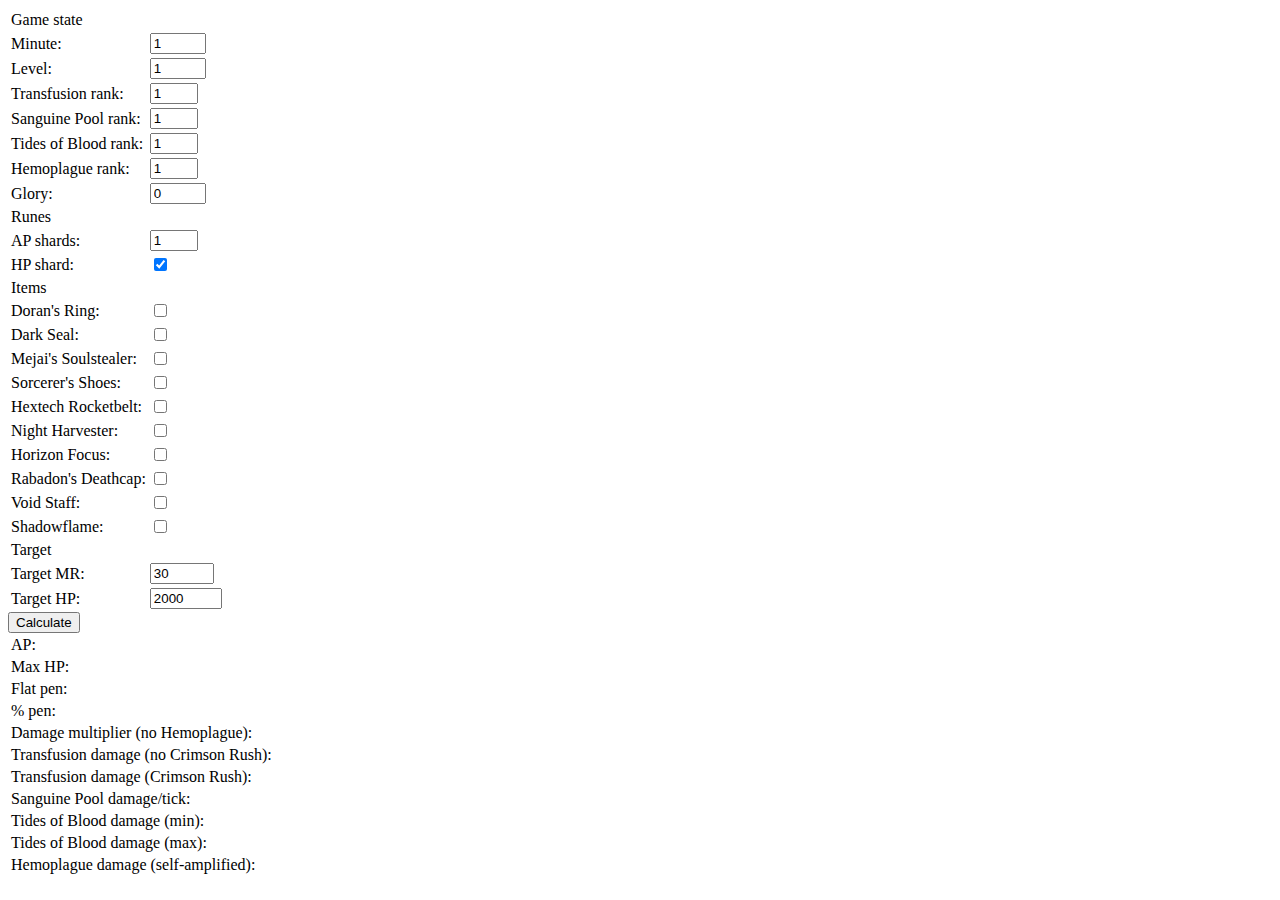
==== index.html @ c168216d "Update and rename vlad.html to index.html" ====
<!DOCTYPE html>
<html lang="en">
    <head>
        <script src="vlad.js"></script>
        <link rel = "stylesheet" type = "text/css" href = "vlad.css"/>
    </head>
    <body>
        <form id = "form"> 
            <table>
                <tr><td>Game state</td></tr>
                <tr>
                    <td>Minute:</td>
                    <td><input id = "minute" type = "number"  min = "0" max = "59" value = "1"></td>
                </tr>
                <tr>
                    <td>Level:</td>
                    <td><input id = "level" type = "number"  min = "1" max = "18" value = "1"></td>
                </tr>
                <tr>
                    <td>Transfusion rank:</td>
                    <td><input id = "rank_transfusion" type = "number"  min = "1" max = "5" value = "1"></td>
                </tr>
                <tr>
                    <td>Sanguine Pool rank:</td>
                    <td><input id = "rank_sanguine_pool" type = "number"  min = "1" max = "5" value = "1"></td>
                </tr>
                <tr>
                    <td>Tides of Blood rank:</td>
                    <td><input id = "rank_tides_of_blood" type = "number"  min = "1" max = "5" value = "1"></td>
                </tr>
                <tr>
                    <td>Hemoplague rank:</td>
                    <td><input id = "rank_hemoplague" type = "number"  min = "1" max = "3" value = "1"></td>
                </tr>
                <tr>
                    <td>Glory:</td>
                    <td><input id = "glory" type = "number"  min = "0" max = "25" value = "0"></td>
                </tr>

                <tr><td>Runes</td></tr>
                <tr>
                    <td>AP shards:</td>
                    <td><input id = "ap_shards" type = "number"  min = "0" max = "2" value = "1"></td>
                </tr>
                <tr>
                    <td>HP shard:</td>
                    <td><input id = "hp_shard" type = "checkbox" checked = "checked"></td>
                </tr>

                <tr><td>Items</td></tr>
                <tr>
                    <td>Doran's Ring:</td>
                    <td><input id = "dorans_ring" type = "checkbox"></td>
                </tr>
                <tr>
                    <td>Dark Seal:</td>
                    <td><input id = "dark_seal" type = "checkbox"></td>
                </tr>
                <tr>
                    <td>Mejai's Soulstealer:</td>
                    <td><input id = "mejais_soulstealer" type = "checkbox"></td>
                </tr>
                <tr>
                    <td>Sorcerer's Shoes:</td>
                    <td><input id = "sorcerers_shoes" type = "checkbox"></td>
                </tr>
                <tr>
                    <td>Hextech Rocketbelt:</td>
                    <td><input id = "hextech_rocketbelt" type = "checkbox"></td>
                </tr>
                <tr>
                    <td>Night Harvester:</td>
                    <td><input id = "night_harvester" type = "checkbox"></td>
                </tr>
                <tr>
                    <td>Horizon Focus:</td>
                    <td><input id = "horizon_focus" type = "checkbox"></td>
                </tr>
                <tr>
                    <td>Rabadon's Deathcap:</td>
                    <td><input id = "rabadons_deathcap" type = "checkbox"></td>
                </tr>
                <tr>
                    <td>Void Staff:</td>
                    <td><input id = "void_staff" type = "checkbox"></td>
                </tr>
                <tr>
                    <td>Shadowflame:</td>
                    <td><input id = "shadowflame" type = "checkbox"></td>
                </tr>

                <tr><td>Target</td></tr>
                <tr>
                    <td>Target MR:</td>
                    <td><input id = "target_mr" type = "number"  min = "0" max = "999" value = "30"></td>
                </tr>
                <tr>
                    <td>Target HP:</td>
                    <td><input id = "target_hp" type = "number"  min = "1" max = "9999" value = "2000"></td>
                </tr>
            </table>
        </form>

        <button onclick = "compute_damage()">Calculate</button>

        <table>
            <tr>
                <td>AP:</td>
                <td id = "result_ap"></td>
            </tr>
            <tr>
                <td>Max HP:</td>
                <td id = "result_hp"></td>
            </tr>
            <tr>
                <td>Flat pen:</td>
                <td id = "result_flat_pen"></td>
            </tr>
            <tr>
                <td>% pen:</td>
                <td id = "result_percent_pen"></td>
            </tr>

            <tr>
                <td>Damage multiplier (no Hemoplague):</td>
                <td id = "result_damage_multiplier"></td>
            </tr>
            <tr>
                <td>Transfusion damage (no Crimson Rush):</td>
                <td id = "result_damage_transfusion"></td>
            </tr>
            <tr>
                <td>Transfusion damage (Crimson Rush):</td>
                <td id = "result_damage_transfusion_crimson_rush"></td>
            </tr>
            <tr>
                <td>Sanguine Pool damage/tick:</td>
                <td id = "result_damage_sanguine_pool"></td>
            </tr>
            <tr>
                <td>Tides of Blood damage (min):</td>
                <td id = "result_damage_tides_of_blood_min"></td>
            </tr>
            <tr>
                <td>Tides of Blood damage (max):</td>
                <td id = "result_damage_tides_of_blood_max"></td>
            </tr>
            <tr>
                <td>Hemoplague damage (self-amplified):</td>
                <td id = "result_damage_hemoplague"></td>
            </tr>
        </table>
    </body>
</html>
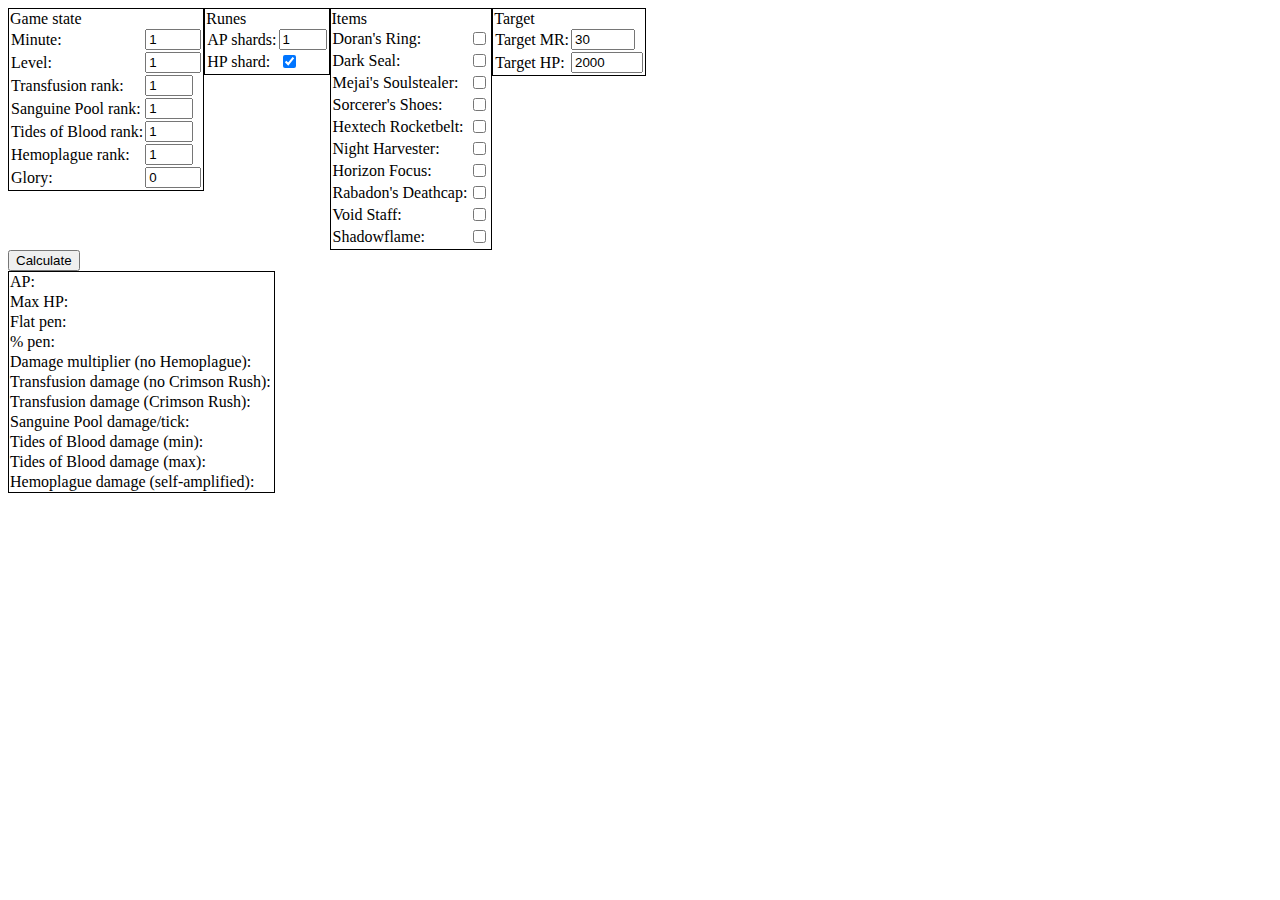
==== commit 6367f2db: "Add files via upload" ====
--- a/index.html
+++ b/index.html
@@ -5,105 +5,122 @@
         <link rel = "stylesheet" type = "text/css" href = "vlad.css"/>
     </head>
     <body>
-        <form id = "form"> 
-            <table>
-                <tr><td>Game state</td></tr>
-                <tr>
-                    <td>Minute:</td>
-                    <td><input id = "minute" type = "number"  min = "0" max = "59" value = "1"></td>
-                </tr>
-                <tr>
-                    <td>Level:</td>
-                    <td><input id = "level" type = "number"  min = "1" max = "18" value = "1"></td>
-                </tr>
-                <tr>
-                    <td>Transfusion rank:</td>
-                    <td><input id = "rank_transfusion" type = "number"  min = "1" max = "5" value = "1"></td>
-                </tr>
-                <tr>
-                    <td>Sanguine Pool rank:</td>
-                    <td><input id = "rank_sanguine_pool" type = "number"  min = "1" max = "5" value = "1"></td>
-                </tr>
-                <tr>
-                    <td>Tides of Blood rank:</td>
-                    <td><input id = "rank_tides_of_blood" type = "number"  min = "1" max = "5" value = "1"></td>
-                </tr>
-                <tr>
-                    <td>Hemoplague rank:</td>
-                    <td><input id = "rank_hemoplague" type = "number"  min = "1" max = "3" value = "1"></td>
-                </tr>
-                <tr>
-                    <td>Glory:</td>
-                    <td><input id = "glory" type = "number"  min = "0" max = "25" value = "0"></td>
-                </tr>
-
-                <tr><td>Runes</td></tr>
-                <tr>
-                    <td>AP shards:</td>
-                    <td><input id = "ap_shards" type = "number"  min = "0" max = "2" value = "1"></td>
-                </tr>
-                <tr>
-                    <td>HP shard:</td>
-                    <td><input id = "hp_shard" type = "checkbox" checked = "checked"></td>
-                </tr>
-
-                <tr><td>Items</td></tr>
-                <tr>
-                    <td>Doran's Ring:</td>
-                    <td><input id = "dorans_ring" type = "checkbox"></td>
-                </tr>
-                <tr>
-                    <td>Dark Seal:</td>
-                    <td><input id = "dark_seal" type = "checkbox"></td>
-                </tr>
-                <tr>
-                    <td>Mejai's Soulstealer:</td>
-                    <td><input id = "mejais_soulstealer" type = "checkbox"></td>
-                </tr>
-                <tr>
-                    <td>Sorcerer's Shoes:</td>
-                    <td><input id = "sorcerers_shoes" type = "checkbox"></td>
-                </tr>
-                <tr>
-                    <td>Hextech Rocketbelt:</td>
-                    <td><input id = "hextech_rocketbelt" type = "checkbox"></td>
-                </tr>
-                <tr>
-                    <td>Night Harvester:</td>
-                    <td><input id = "night_harvester" type = "checkbox"></td>
-                </tr>
-                <tr>
-                    <td>Horizon Focus:</td>
-                    <td><input id = "horizon_focus" type = "checkbox"></td>
-                </tr>
-                <tr>
-                    <td>Rabadon's Deathcap:</td>
-                    <td><input id = "rabadons_deathcap" type = "checkbox"></td>
-                </tr>
-                <tr>
-                    <td>Void Staff:</td>
-                    <td><input id = "void_staff" type = "checkbox"></td>
-                </tr>
-                <tr>
-                    <td>Shadowflame:</td>
-                    <td><input id = "shadowflame" type = "checkbox"></td>
-                </tr>
-
-                <tr><td>Target</td></tr>
-                <tr>
-                    <td>Target MR:</td>
-                    <td><input id = "target_mr" type = "number"  min = "0" max = "999" value = "30"></td>
-                </tr>
-                <tr>
-                    <td>Target HP:</td>
-                    <td><input id = "target_hp" type = "number"  min = "1" max = "9999" value = "2000"></td>
-                </tr>
+        <table>
+        <tr>
+        <form id = "form">
+            <table id = "table_input">
+                <td class = "panel">
+                    <table>
+                        <tr>Game state</tr>
+                        <tr>
+                            <td>Minute:</td>
+                            <td><input id = "minute" type = "number"  min = "0" max = "59" value = "1"></td>
+                        </tr>
+                        <tr>
+                            <td>Level:</td>
+                            <td><input id = "level" type = "number"  min = "1" max = "18" value = "1"></td>
+                        </tr>
+                        <tr>
+                            <td>Transfusion rank:</td>
+                            <td><input id = "rank_transfusion" type = "number"  min = "1" max = "5" value = "1"></td>
+                        </tr>
+                        <tr>
+                            <td>Sanguine Pool rank:</td>
+                            <td><input id = "rank_sanguine_pool" type = "number"  min = "1" max = "5" value = "1"></td>
+                        </tr>
+                        <tr>
+                            <td>Tides of Blood rank:</td>
+                            <td><input id = "rank_tides_of_blood" type = "number"  min = "1" max = "5" value = "1"></td>
+                        </tr>
+                        <tr>
+                            <td>Hemoplague rank:</td>
+                            <td><input id = "rank_hemoplague" type = "number"  min = "1" max = "3" value = "1"></td>
+                        </tr>
+                        <tr>
+                            <td>Glory:</td>
+                            <td><input id = "glory" type = "number"  min = "0" max = "25" value = "0"></td>
+                        </tr>
+                    </table>
+                </td>
+                <td class = "panel">
+                    <table>
+                        <tr>Runes</tr>
+                        <tr>
+                            <td>AP shards:</td>
+                            <td><input id = "ap_shards" type = "number"  min = "0" max = "2" value = "1"></td>
+                        </tr>
+                        <tr>
+                            <td>HP shard:</td>
+                            <td><input id = "hp_shard" type = "checkbox" checked = "checked"></td>
+                        </tr>
+                    </table>
+                </td>
+                <td class = "panel">        
+                    <table>
+                        <tr>Items</tr>
+                        <tr>
+                            <td>Doran's Ring:</td>
+                            <td><input id = "dorans_ring" type = "checkbox"></td>
+                        </tr>
+                        <tr>
+                            <td>Dark Seal:</td>
+                            <td><input id = "dark_seal" type = "checkbox"></td>
+                        </tr>
+                        <tr>
+                            <td>Mejai's Soulstealer:</td>
+                            <td><input id = "mejais_soulstealer" type = "checkbox"></td>
+                        </tr>
+                        <tr>
+                            <td>Sorcerer's Shoes:</td>
+                            <td><input id = "sorcerers_shoes" type = "checkbox"></td>
+                        </tr>
+                        <tr>
+                            <td>Hextech Rocketbelt:</td>
+                            <td><input id = "hextech_rocketbelt" type = "checkbox"></td>
+                        </tr>
+                        <tr>
+                            <td>Night Harvester:</td>
+                            <td><input id = "night_harvester" type = "checkbox"></td>
+                        </tr>
+                        <tr>
+                            <td>Horizon Focus:</td>
+                            <td><input id = "horizon_focus" type = "checkbox"></td>
+                        </tr>
+                        <tr>
+                            <td>Rabadon's Deathcap:</td>
+                            <td><input id = "rabadons_deathcap" type = "checkbox"></td>
+                        </tr>
+                        <tr>
+                            <td>Void Staff:</td>
+                            <td><input id = "void_staff" type = "checkbox"></td>
+                        </tr>
+                        <tr>
+                            <td>Shadowflame:</td>
+                            <td><input id = "shadowflame" type = "checkbox"></td>
+                        </tr>
+                    </table>
+                </td>
+                <td class = "panel">
+                    <table>
+                        <tr>Target</tr>
+                        <tr>
+                            <td>Target MR:</td>
+                            <td><input id = "target_mr" type = "number"  min = "0" max = "999" value = "30"></td>
+                        </tr>
+                        <tr>
+                            <td>Target HP:</td>
+                            <td><input id = "target_hp" type = "number"  min = "1" max = "9999" value = "2000"></td>
+                        </tr>
+                    </table>
+                </td>
             </table>
         </form>
-
-        <button onclick = "compute_damage()">Calculate</button>
-
-        <table>
+    </tr>
+    <tr>
+        </td><button onclick = "compute_damage()">Calculate</button>
+    </tr>
+    <tr>
+        <table id = "table_output">
             <tr>
                 <td>AP:</td>
                 <td id = "result_ap"></td>
@@ -150,5 +167,7 @@
                 <td id = "result_damage_hemoplague"></td>
             </tr>
         </table>
+    </tr>
+        </table>
     </body>
-</html>
+</html>--- a/vlad.css
+++ b/vlad.css
@@ -0,0 +1,17 @@
+table
+{
+    border-collapse: collapse;
+}
+
+.panel
+{
+    display: inline-block;
+vertical-align: top;
+border: 1px solid;
+align-self: top;
+}
+
+#table_output
+{
+border: 1px solid;
+}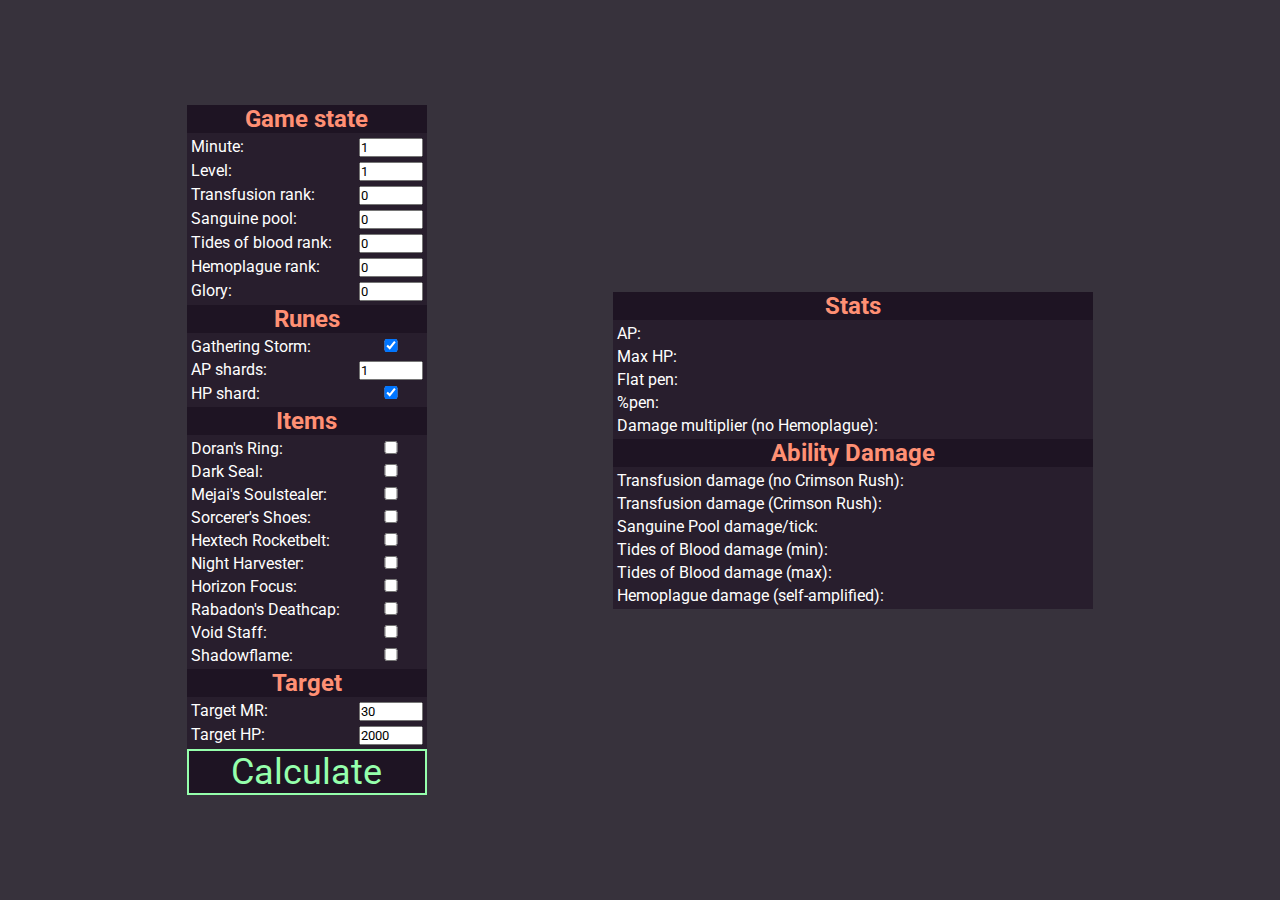
==== commit 94897c86: "Add files via upload" ====
--- a/index.html
+++ b/index.html
@@ -1,173 +1,121 @@
 <!DOCTYPE html>
 <html lang="en">
-    <head>
-        <script src="vlad.js"></script>
-        <link rel = "stylesheet" type = "text/css" href = "vlad.css"/>
-    </head>
-    <body>
-        <table>
-        <tr>
-        <form id = "form">
-            <table id = "table_input">
-                <td class = "panel">
-                    <table>
-                        <tr>Game state</tr>
-                        <tr>
-                            <td>Minute:</td>
-                            <td><input id = "minute" type = "number"  min = "0" max = "59" value = "1"></td>
-                        </tr>
-                        <tr>
-                            <td>Level:</td>
-                            <td><input id = "level" type = "number"  min = "1" max = "18" value = "1"></td>
-                        </tr>
-                        <tr>
-                            <td>Transfusion rank:</td>
-                            <td><input id = "rank_transfusion" type = "number"  min = "1" max = "5" value = "1"></td>
-                        </tr>
-                        <tr>
-                            <td>Sanguine Pool rank:</td>
-                            <td><input id = "rank_sanguine_pool" type = "number"  min = "1" max = "5" value = "1"></td>
-                        </tr>
-                        <tr>
-                            <td>Tides of Blood rank:</td>
-                            <td><input id = "rank_tides_of_blood" type = "number"  min = "1" max = "5" value = "1"></td>
-                        </tr>
-                        <tr>
-                            <td>Hemoplague rank:</td>
-                            <td><input id = "rank_hemoplague" type = "number"  min = "1" max = "3" value = "1"></td>
-                        </tr>
-                        <tr>
-                            <td>Glory:</td>
-                            <td><input id = "glory" type = "number"  min = "0" max = "25" value = "0"></td>
-                        </tr>
-                    </table>
-                </td>
-                <td class = "panel">
-                    <table>
-                        <tr>Runes</tr>
-                        <tr>
-                            <td>AP shards:</td>
-                            <td><input id = "ap_shards" type = "number"  min = "0" max = "2" value = "1"></td>
-                        </tr>
-                        <tr>
-                            <td>HP shard:</td>
-                            <td><input id = "hp_shard" type = "checkbox" checked = "checked"></td>
-                        </tr>
-                    </table>
-                </td>
-                <td class = "panel">        
-                    <table>
-                        <tr>Items</tr>
-                        <tr>
-                            <td>Doran's Ring:</td>
-                            <td><input id = "dorans_ring" type = "checkbox"></td>
-                        </tr>
-                        <tr>
-                            <td>Dark Seal:</td>
-                            <td><input id = "dark_seal" type = "checkbox"></td>
-                        </tr>
-                        <tr>
-                            <td>Mejai's Soulstealer:</td>
-                            <td><input id = "mejais_soulstealer" type = "checkbox"></td>
-                        </tr>
-                        <tr>
-                            <td>Sorcerer's Shoes:</td>
-                            <td><input id = "sorcerers_shoes" type = "checkbox"></td>
-                        </tr>
-                        <tr>
-                            <td>Hextech Rocketbelt:</td>
-                            <td><input id = "hextech_rocketbelt" type = "checkbox"></td>
-                        </tr>
-                        <tr>
-                            <td>Night Harvester:</td>
-                            <td><input id = "night_harvester" type = "checkbox"></td>
-                        </tr>
-                        <tr>
-                            <td>Horizon Focus:</td>
-                            <td><input id = "horizon_focus" type = "checkbox"></td>
-                        </tr>
-                        <tr>
-                            <td>Rabadon's Deathcap:</td>
-                            <td><input id = "rabadons_deathcap" type = "checkbox"></td>
-                        </tr>
-                        <tr>
-                            <td>Void Staff:</td>
-                            <td><input id = "void_staff" type = "checkbox"></td>
-                        </tr>
-                        <tr>
-                            <td>Shadowflame:</td>
-                            <td><input id = "shadowflame" type = "checkbox"></td>
-                        </tr>
-                    </table>
-                </td>
-                <td class = "panel">
-                    <table>
-                        <tr>Target</tr>
-                        <tr>
-                            <td>Target MR:</td>
-                            <td><input id = "target_mr" type = "number"  min = "0" max = "999" value = "30"></td>
-                        </tr>
-                        <tr>
-                            <td>Target HP:</td>
-                            <td><input id = "target_hp" type = "number"  min = "1" max = "9999" value = "2000"></td>
-                        </tr>
-                    </table>
-                </td>
-            </table>
-        </form>
-    </tr>
-    <tr>
-        </td><button onclick = "compute_damage()">Calculate</button>
-    </tr>
-    <tr>
-        <table id = "table_output">
-            <tr>
-                <td>AP:</td>
-                <td id = "result_ap"></td>
-            </tr>
-            <tr>
-                <td>Max HP:</td>
-                <td id = "result_hp"></td>
-            </tr>
-            <tr>
-                <td>Flat pen:</td>
-                <td id = "result_flat_pen"></td>
-            </tr>
-            <tr>
-                <td>% pen:</td>
-                <td id = "result_percent_pen"></td>
-            </tr>
 
-            <tr>
-                <td>Damage multiplier (no Hemoplague):</td>
-                <td id = "result_damage_multiplier"></td>
-            </tr>
-            <tr>
-                <td>Transfusion damage (no Crimson Rush):</td>
-                <td id = "result_damage_transfusion"></td>
-            </tr>
-            <tr>
-                <td>Transfusion damage (Crimson Rush):</td>
-                <td id = "result_damage_transfusion_crimson_rush"></td>
-            </tr>
-            <tr>
-                <td>Sanguine Pool damage/tick:</td>
-                <td id = "result_damage_sanguine_pool"></td>
-            </tr>
-            <tr>
-                <td>Tides of Blood damage (min):</td>
-                <td id = "result_damage_tides_of_blood_min"></td>
-            </tr>
-            <tr>
-                <td>Tides of Blood damage (max):</td>
-                <td id = "result_damage_tides_of_blood_max"></td>
-            </tr>
-            <tr>
-                <td>Hemoplague damage (self-amplified):</td>
-                <td id = "result_damage_hemoplague"></td>
-            </tr>
-        </table>
-    </tr>
-        </table>
-    </body>
+<head>
+	<meta charset = "UTF-8">
+	<meta name = "viewport" content = "width=device-width, initial-scale=1"/>
+	<title>vlad-calc</title>
+	<link rel = "stylesheet" type = "text/css" href = "vlad.css"/>
+	<script src = "vlad.js"></script>
+</head>
+
+<body>
+	<div class = "input_wrapper">
+		<form name = "form_input" onsubmit = "return compute_damage()">
+			<div class = "input_section">
+				<h2>Game state</h2>
+				<div class = "input_box">
+					<label>Minute:<input id = "minute" type = "number" min = "0" max = "59" value = "1" required></input></label>
+				</div>
+				<div class = "input_box">
+					<label>Level:<input id = "level" type = "number" min = "1" max = "18" value = "1" required></input></label>
+				</div>
+				<div class = "input_box">
+					<label>Transfusion rank:<input id = "rank_transfusion" type = "number" min = "0" max = "5" value = "0" required></input></label>
+				</div>
+				<div class = "input_box">
+					<label>Sanguine pool:<input id = "rank_sanguine_pool" type = "number" min = "0" max = "5" value = "0" required></input></label>
+				</div>
+				<div class = "input_box">
+					<label>Tides of blood rank:<input id = "rank_tides_of_blood" type = "number" min = "0" max = "5" value = "0" required></input></label>
+				</div>
+				<div class = "input_box">
+					<label>Hemoplague rank:<input id = "rank_hemoplague" type = "number" min = "0" max = "3" value = "0" required></input></label>
+				</div>
+				<div class = "input_box">
+					<label>Glory:<input id = "glory" type = "number" min = "0" max = "25" value = "0" required></input></label>
+				</div>
+			</div>
+
+			<div class = "input_section">
+				<h2>Runes</h2>
+				<div class = "input_box">
+					<label>Gathering Storm:<input id = "gathering_storm" type = "checkbox" checked = "checked"></input></label>
+				</div>
+				<div class = "input_box">
+					<label>AP shards:<input id = "ap_shards" type = "number" min = "0" max = "2" value = "1" required></input></label>
+				</div>
+				<div class = "input_box">
+					<label>HP shard:<input id = "hp_shard" type = "checkbox" checked = "checked"></input></label>
+				</div>
+			</div>
+
+			<div class = "input_section">
+				<h2>Items</h2>
+				<div class = "input_box">
+					<label>Doran's Ring:<input id = "dorans_ring" type = "checkbox"></input></label>
+				</div>
+				<div class = "input_box">
+					<label>Dark Seal:<input id = "dark_seal" type = "checkbox"></input></label>
+				</div>
+				<div class = "input_box">
+					<label>Mejai's Soulstealer:<input id = "mejais_soulstealer" type = "checkbox"></input></label>
+				</div>
+				<div class = "input_box">
+					<label>Sorcerer's Shoes:<input id = "sorcerers_shoes" type = "checkbox"></input></label>
+				</div>
+				<div class = "input_box">
+					<label>Hextech Rocketbelt:<input id = "hextech_rocketbelt" type = "checkbox"></input></label>
+				</div>
+				<div class = "input_box">
+					<label>Night Harvester:<input id = "night_harvester" type = "checkbox"></input></label>
+				</div>
+				<div class = "input_box">
+					<label>Horizon Focus:<input id = "horizon_focus" type = "checkbox"></input></label>
+				</div>
+				<div class = "input_box">
+					<label>Rabadon's Deathcap:<input id = "rabadons_deathcap" type = "checkbox"></input></label>
+				</div>
+				<div class = "input_box">
+					<label>Void Staff:<input id = "void_staff" type = "checkbox"></input></label>
+				</div>
+				<div class = "input_box">
+					<label>Shadowflame:<input id = "shadowflame" type = "checkbox"></input></label>
+				</div>
+			</div>
+
+			<div class = "input_section">
+				<h2>Target</h2>
+				<div class = "input_box">
+					<label>Target MR:<input id = "target_mr" type = "number" min = "0" max = "999" value = "30" required></input></label>
+				</div>
+				<div class = "input_box">
+					<label>Target HP:<input id = "target_hp" type = "number" min = "1" max = "9999" value = "2000" required></input></label>
+				</div>
+			</div>
+
+			<button type = "submit" class = "button_submit">Calculate</button>
+		</form>
+	</div>
+
+	<div class = "output_wrapper">
+		<h2>Stats</h2>
+		<div class = "output_section">
+			<p>AP:<span id= "result_ap"></span></p>
+			<p>Max HP:<span id= "result_hp"></span></p>
+			<p>Flat pen:<span id= "result_flat_pen"></span></p>
+			<p>%pen:<span id= "result_percent_pen"></span></p>
+			<p>Damage multiplier (no Hemoplague):<span id= "result_damage_multiplier"></span></p>
+		</div>
+		<h2>Ability Damage</h2>
+		<div class = "output_section">
+			<p>Transfusion damage (no Crimson Rush):<span id= "result_damage_transfusion"></span></p>
+			<p>Transfusion damage (Crimson Rush):<span id= "result_damage_transfusion_crimson_rush"></span></p>
+			<p>Sanguine Pool damage/tick:<span id= "result_damage_sanguine_pool"></span></p>
+			<p>Tides of Blood damage (min):<span id= "result_damage_tides_of_blood_min"></span></p>
+			<p>Tides of Blood damage (max):<span id= "result_damage_tides_of_blood_max"></span></p>
+			<p>Hemoplague damage (self-amplified):<span id= "result_damage_hemoplague"></span></p>
+		</div>
+	</div>
+</body>
 </html>--- a/vlad.css
+++ b/vlad.css
@@ -1,17 +1,87 @@
-table
+@import url('https://fonts.googleapis.com/css2?family=Roboto&display=swap');
+*
 {
-    border-collapse: collapse;
+	margin: 0;
+	padding: 0;
+	box-sizing: border-box;
+	font-family: 'Roboto', sans-serif;
 }
 
-.panel
+body
 {
-    display: inline-block;
-vertical-align: top;
-border: 1px solid;
-align-self: top;
+	display: flex;
+	align-items: center;
+	justify-content: space-evenly;
+	min-height: 100vh;
+
+	background-color: rgb(55, 50, 60);
+	color: white;
 }
 
-#table_output
+.input_wrapper
 {
-border: 1px solid;
+	width: 240px;
+	background: rgb(40, 30, 45);
+	color: white;
+}
+
+.output_wrapper
+{
+	width: 480px;
+	background: rgb(40, 30, 45);
+	color: white;
+}
+
+.input_wrapper h2
+{
+	font-size: 24px;
+	text-align: center;
+	background: rgb(30, 20, 35);
+	color:rgb(255, 144, 116);
+}
+
+.output_wrapper h2
+{
+	font-size: 24px;
+	text-align: center;
+	background: rgb(30, 20, 35);
+	color:rgb(255, 144, 116);
+}
+
+.input_wrapper .input_box
+{
+	position: relative;
+	font-size: 16px;
+	margin: 4px;
+}
+
+.output_wrapper p
+{
+	position: relative;
+	font-size: 16px;
+	margin: 4px;
+}
+
+.input_box input
+{
+	position: sticky;
+	left: 100%;
+	width: 64px;
+}
+
+.output_wrapper span
+{
+	position: sticky;
+	left: 100%;
+	width: 64px;
+}
+
+.input_wrapper button
+{
+	width: 100%;
+	font-size: 36px;
+	background-color: rgb(30, 20, 35);
+	color: rgb(149, 255, 172);
+	border: 2px solid rgb(149, 255, 172);
+	cursor: pointer;
 }